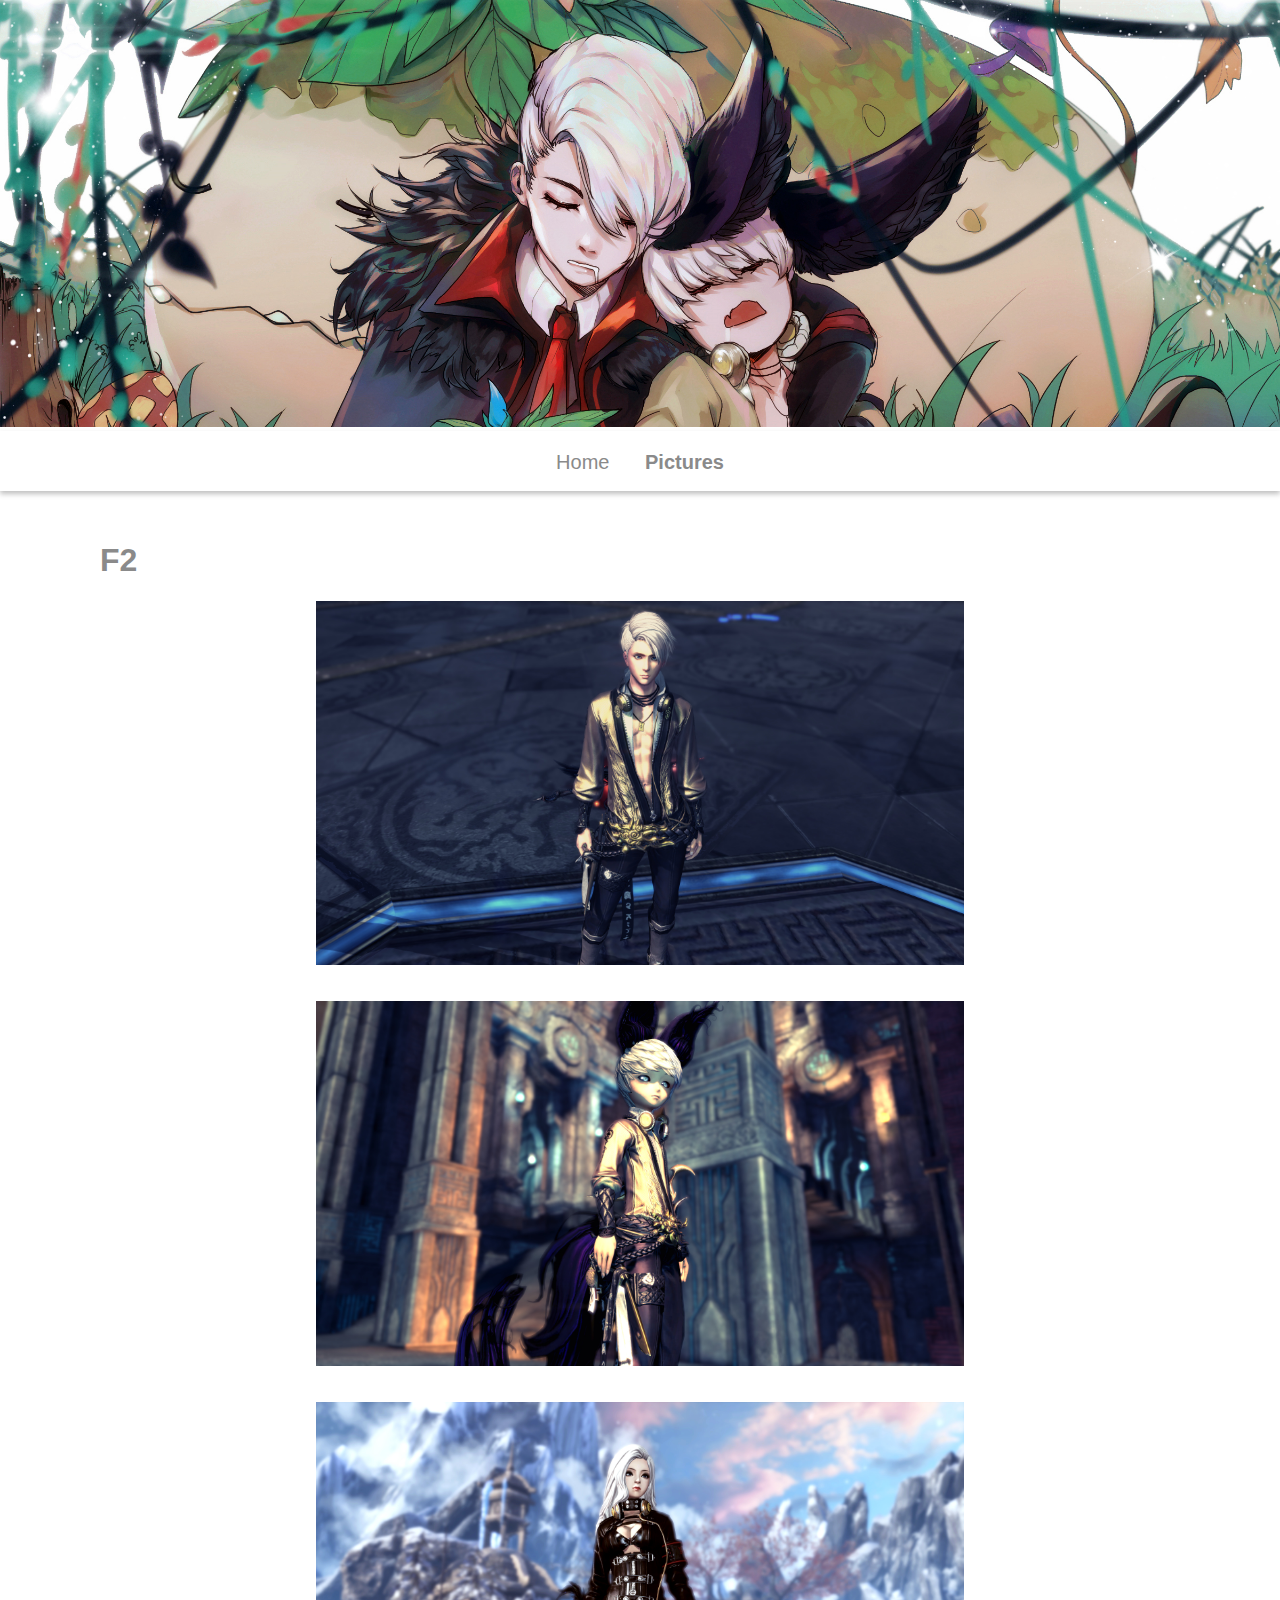
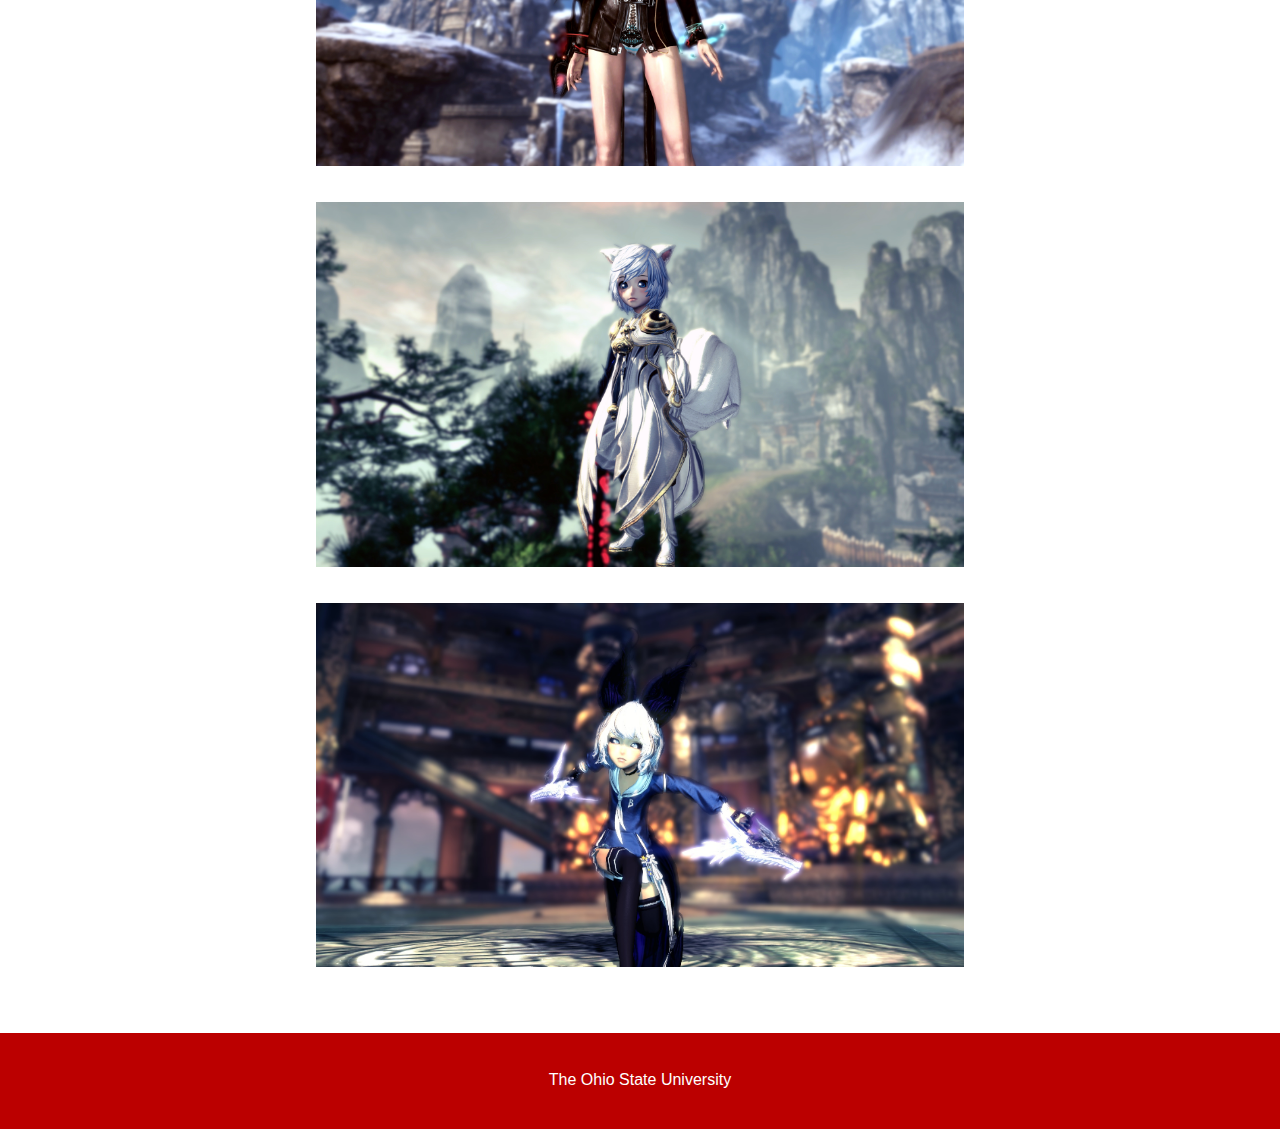
==== pictures.html @ 311fef91 "Added scrolled fixed navbar" ====
<!doctype html>
<html>
  <head>
    <meta charset="utf-8">
    <meta http-equiv="x-ua-compatible" content="ie=edge">
    <meta name="viewport"
          content="width=device-width, initial-scale=1, shrink-to-fit=no">
    <!-- Use the title from a page's frontmatter if it has one -->
    <title>Jarvis</title>
    <link type="text/css" href="stylesheets/site.css" rel="stylesheet" />
  </head>

  <body onscroll="fixedHeader()">
    <img src="images/header.jpg" alt="" style="margin-top: 0px; max-width: 100%"/>
    <div class="navbar boxShadow" id="topHeader">
      <nav class="info">
        <ul class="navList">
          <li><a href="index.html">Home</a></li>
          <li><a class="active" href="pictures.html">Pictures</a></li>
        </ul>
      </nav>
    </div>




    <div class="yield">
    <!--Mathmatical abstration:
    t.sections=[title, nestlist,...]
    nestlist=[x1,x2,...]
    x={img:img_path,item:info}
    output: t.sections(:)
    -->

<h1>F2</h1>


<ul class="outer">

  <div>


                <img src="images/1.jpg" alt="" class="picture_page"/>

                <br /><br />

                <img src="images/2.jpg" alt="" class="picture_page"/>

                <br /><br />

                <img src="images/3.jpg" alt="" class="picture_page"/> 

                <br /><br />

                <img src="images/4.jpg" alt="" class="picture_page"/> 

                <br /><br />

                <img src="images/5.jpg" alt="" class="picture_page"/> 
                
  </div>
</ul>

    </div>
    <div class="infobar">
      <ul>
        <li><a href="http://www.osu.edu/">The Ohio State University</a></li>
      </ul>
    </div>

    <script>
      // Get the header
      var header = document.getElementById("topHeader");
      
      // Get the offset position of the navbar
      var sticky = header.offsetTop;
      
      function fixedHeader() {
        if (window.pageYOffset > sticky) {
          header.classList.add("topBar");
        } else {
          header.classList.remove("topBar");
        }
      }
    </script>

  </body>
</html>
---- stylesheets/site.css ----
body {
  background-color: white;
  color: #8a8a8a;
  font-family: -apple-system, BlinkMacSystemFont, "Avenir Next", "Avenir", "Segoe UI", "Lucida Grande", "Helvetica Neue", "Helvetica", "Fira Sans", "Roboto", "Noto", "Droid Sans", "Cantarell", "Oxygen", "Ubuntu", "Franklin Gothic Medium", "Century Gothic", "Liberation Sans", sans-serif;
  margin: 0px; }

div.navbar {
  overflow: hidden;
  background-color: #ffffff;
  font-family: Arial;
  text-align: center; 
  height: 60px; }

.boxShadow {
  box-shadow: 0 3px 5px 0 rgba(0,0,0,0.25); }

.topBar {
  position: fixed;
  top: 0;
  width: 100% }

.topBar + .yield {
  padding-top: 90px; }

.navbar nav.info {
  text-align: center;
  font-size: 20px;
  text-decoration: none; }

.navList {
  display: inline-block;
  padding: 0px; }

.navList li {
  display: inline; }

.navList li a {
  text-align: center;
  text-decoration: none;
  color: #8a8a8a; 
  padding: 15px 15px 15px; }


.navList li a.active {
  font-weight: bold; }

.navList li a:hover {
  box-sizing: border-box;
  border-bottom: 0 solid;
  border-bottom-width: 2px;
  border-color: #696969;
  color: #696969;
  transition: all .15s ease-in-out; }

div.infobar {
  overflow: hidden;
  background-color: #bb0000;
  display: block;
  float: none;
  text-align: center;
  font-family: Arial;
  padding: 20px 400px 40px 400px;
  color: white;
  font-size: 16px; }

.infobar ul {
  display: inline;
  list-style: none; }

.infobar ul li a {
  text-decoration: none;
  color: white; }
.infobar ul li a:hover {
  color: black; }

div.yield {
  padding: 30px 100px 50px; }

img.profile_pic {
  display: block;
  margin: 0 auto;
  overflow: hidden;
  width: 25%; }

ul.outer {
  list-style: none;
  padding-left: 0;}

li.outer {
  list-style: none; }

ul.inner {
  font-weight: normal; }

p.year {
  text-align: center;
  font-weight: bold; }

p.sabbatical {
  text-align: center; }

table.courses {
  margin: 0 auto;
  width: 100%; }

table.courses td {
  text-align: center; }

table.courses .course {
  width: 25%; }

table.courses .title {
  width: 50%; }

table.courses .title a {
  color: black; }
  table.courses .title a:hover {
    color: blue; }

table.courses .season {
  width: 25%; }

span.name {
  text-decoration: underline; }

.picture_page {
  display: block;
  margin: 0 auto;
  overflow: hidden;
  width: 60%; }

p.para {
  text-align: center; }
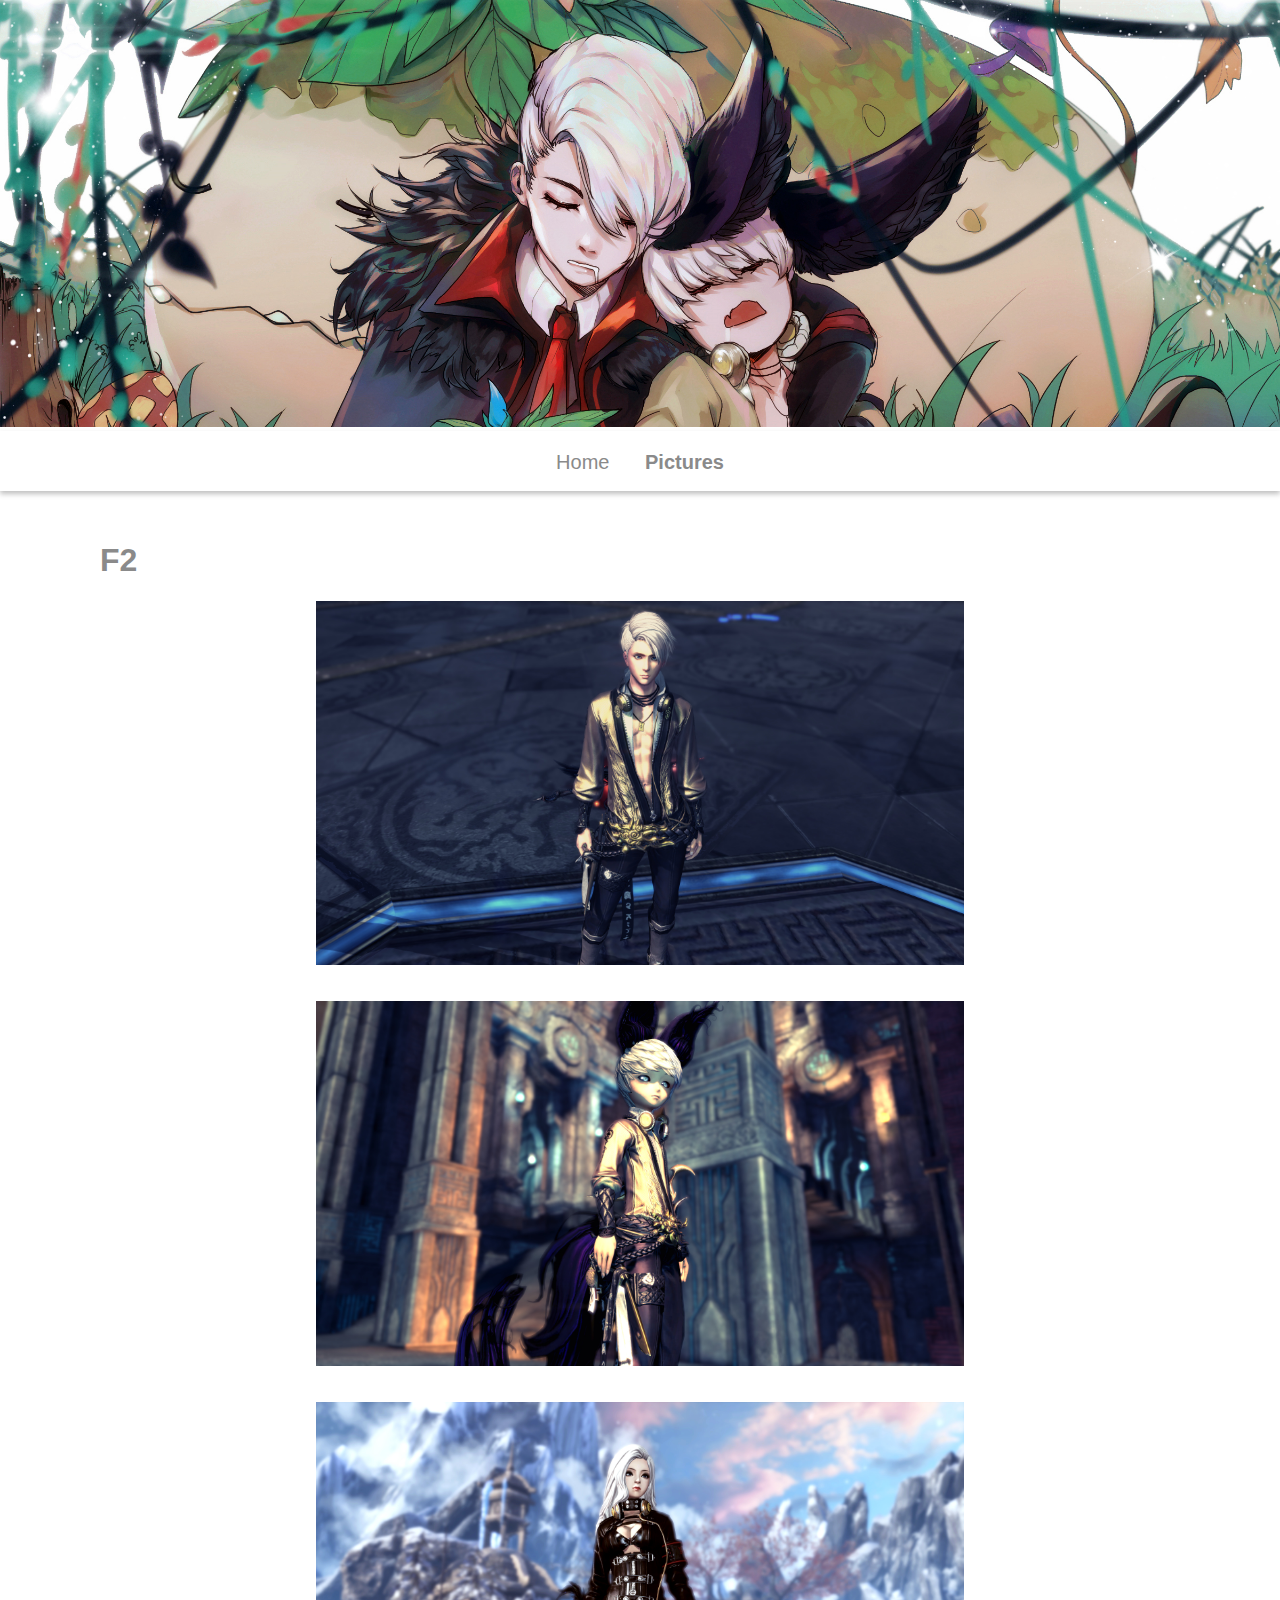
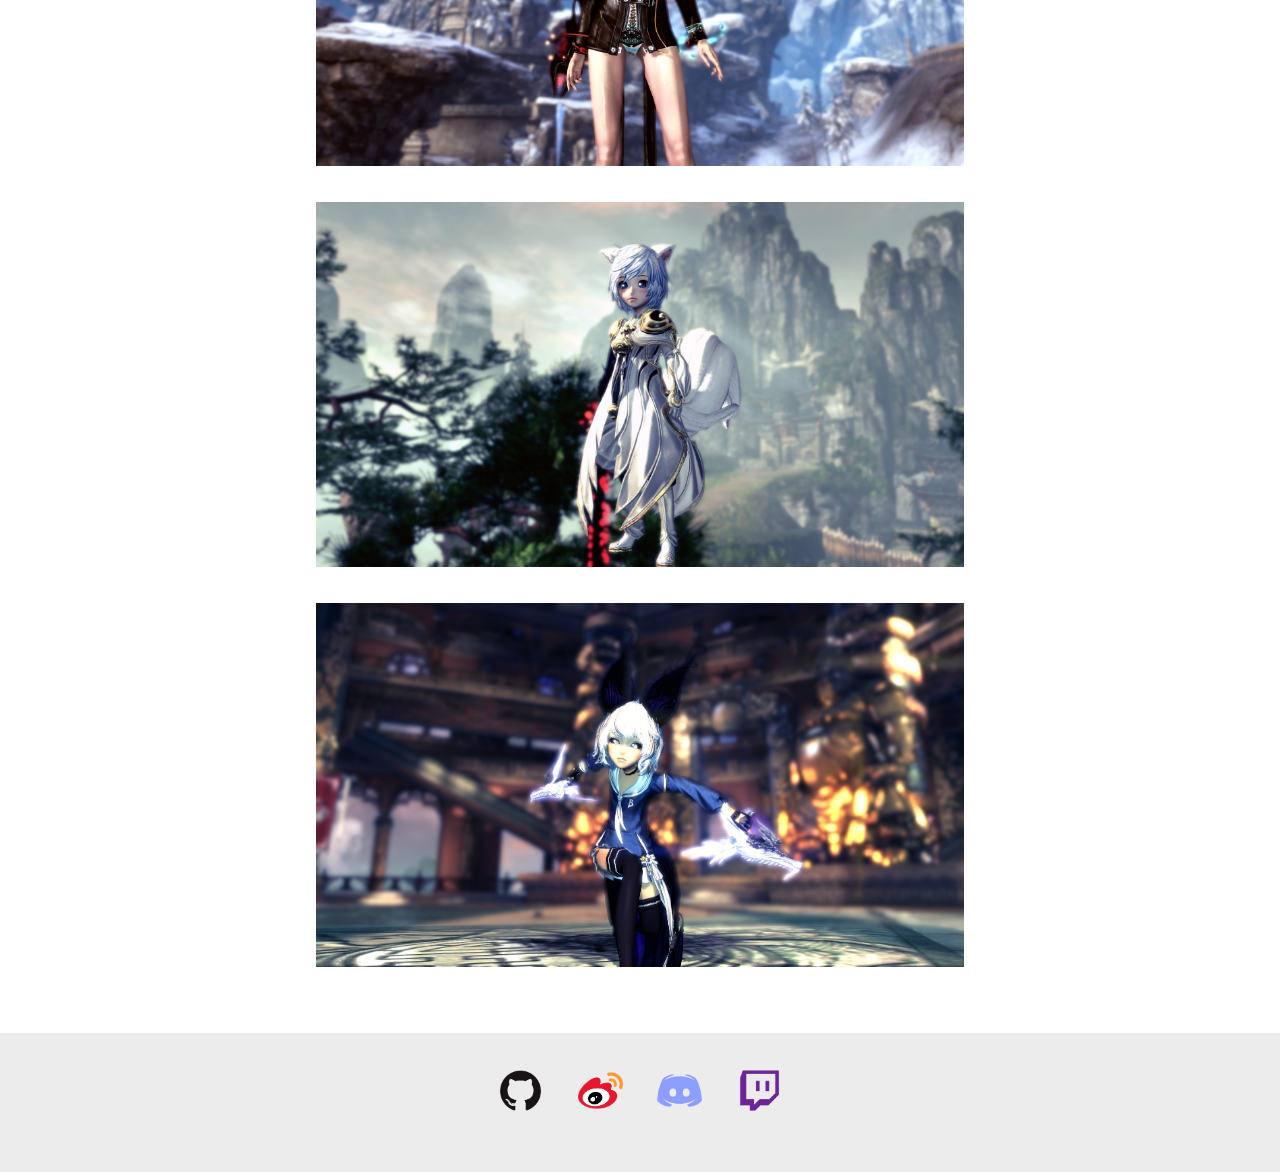
==== commit 9ca49eea: "Updated picture section" ====
--- a/pictures.html
+++ b/pictures.html
@@ -62,11 +62,21 @@
 </ul>
 
     </div>
+    
     <div class="infobar">
-      <ul>
-        <li><a href="http://www.osu.edu/">The Ohio State University</a></li>
-      </ul>
-    </div>
+        <a href="https://github.com/Un-Jarvis">
+          <img class="social" src="images/logo/github.png" alt="github"/> 
+        </a>
+        <a href="https://www.weibo.com/unthinkable1218">
+          <img class="social" src="images/logo/weibo.png" alt="weibo"/> 
+        </a>
+        <a href="https://discord.gg/qnW7gKA">
+          <img class="social" src="images/logo/discord.png" alt="discord"/> 
+        </a>
+        <a href="https://www.twitch.tv/u_jarvis_n">
+          <img class="social" src="images/logo/twitch.png" alt="twitch"/> 
+        </a>
+      </div>
 
     <script>
       // Get the header
--- a/stylesheets/site.css
+++ b/stylesheets/site.css
@@ -54,7 +54,7 @@
 
 div.infobar {
   overflow: hidden;
-  background-color: #bb0000;
+  background-color: #ececec;;
   display: block;
   float: none;
   text-align: center;
@@ -63,15 +63,18 @@
   color: white;
   font-size: 16px; }
 
-.infobar ul {
+div.infobar a {
+  text-decoration: none; }
+
+div.infobar ul {
   display: inline;
   list-style: none; }
 
-.infobar ul li a {
+div.infobar ul li a {
   text-decoration: none;
-  color: white; }
-.infobar ul li a:hover {
-  color: black; }
+  color: #8a8a8a; }
+div.infobar ul li a:hover {
+  color: #696969; }
 
 div.yield {
   padding: 30px 100px 50px; }
@@ -131,3 +134,8 @@
 
 p.para {
   text-align: center; }
+
+img.social {
+  width: 45px; 
+  height: 45px;
+  padding: 15px; }
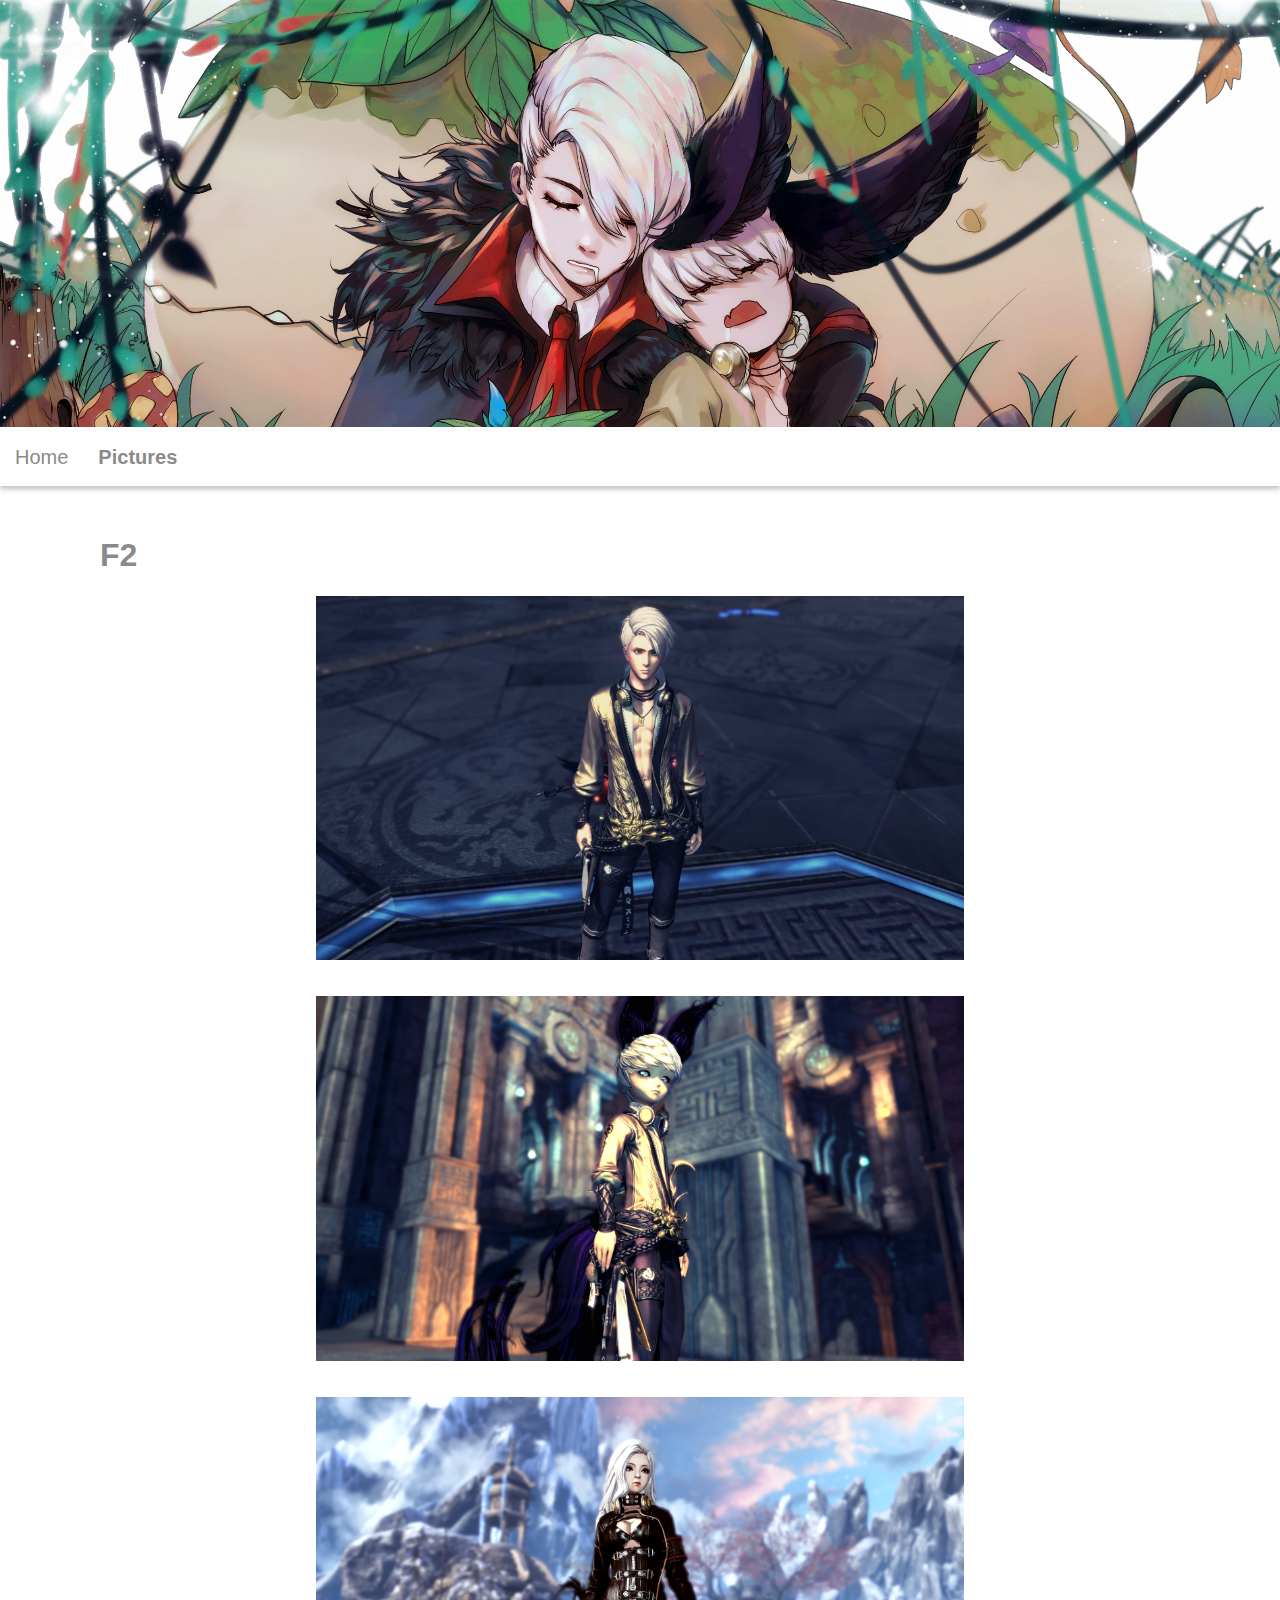
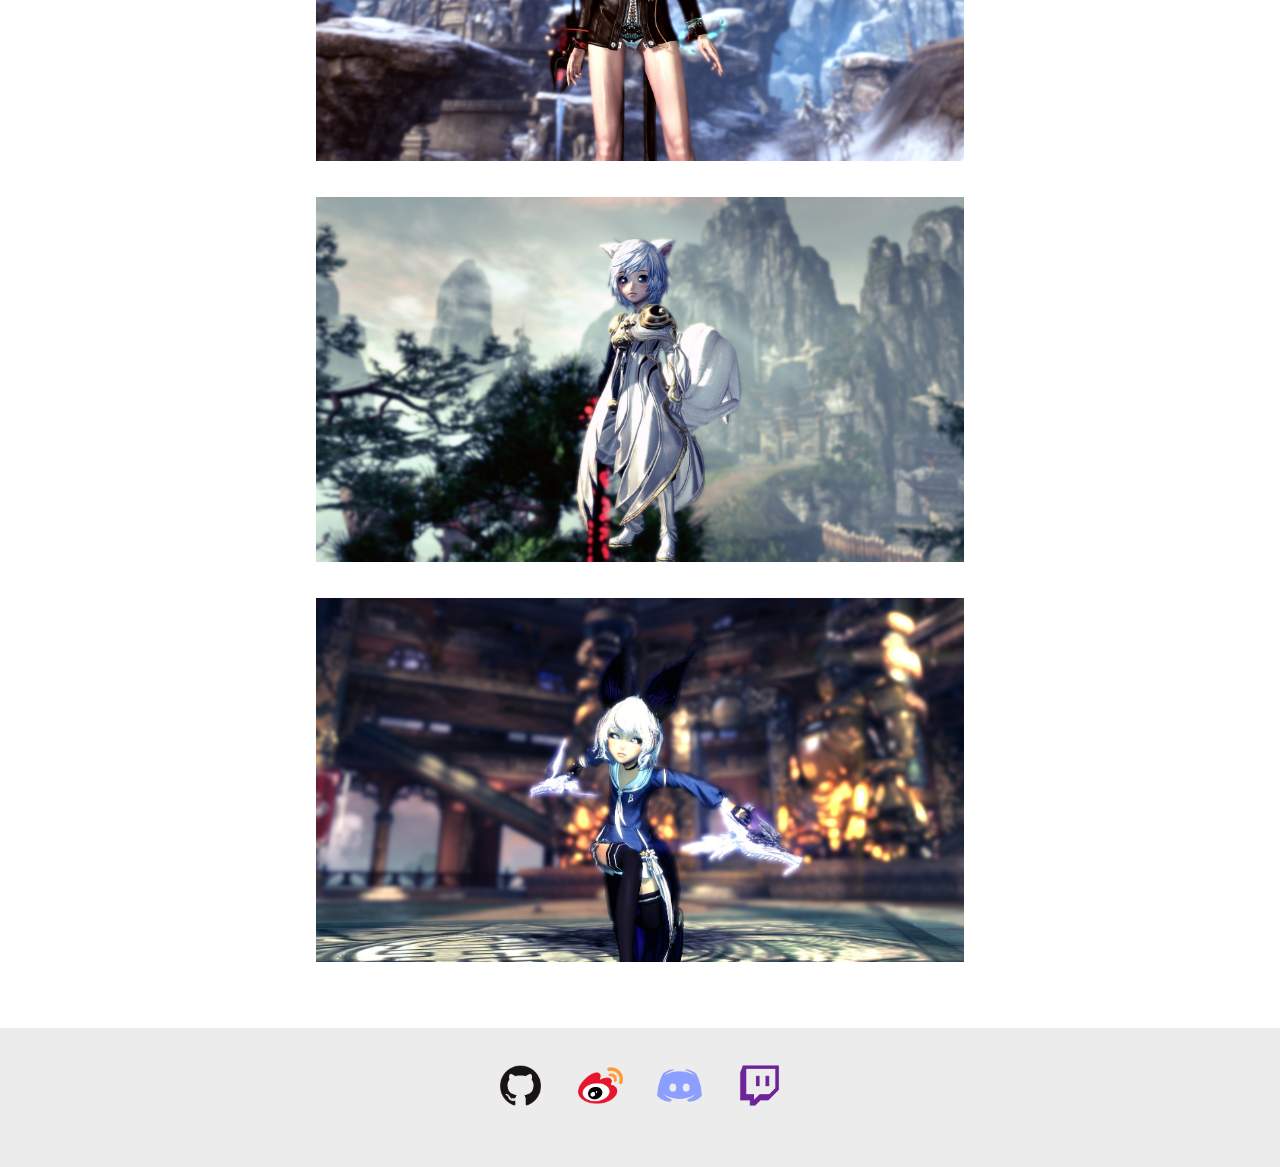
==== commit 10df7e5b: "Added dropdown for picture page" ====
--- a/pictures.html
+++ b/pictures.html
@@ -11,13 +11,17 @@
   </head>
 
   <body onscroll="fixedHeader()">
-    <img src="images/header.jpg" alt="" style="margin-top: 0px; max-width: 100%"/>
-    <div class="navbar boxShadow" id="topHeader">
-      <nav class="info">
-        <ul class="navList">
-          <li><a href="index.html">Home</a></li>
-          <li><a class="active" href="pictures.html">Pictures</a></li>
-        </ul>
+    <img src="images/banner.jpg" alt="" style="margin-top: 0px; max-width: 100%"/>
+    <div class="boxShadow" id="topHeader">
+      <nav class="navbar">
+        <a href="index.html">Home</a>
+        <div class="dropdown">
+          <button class="active">Pictures</button>
+          <div class="dropdown-content boxShadow">
+            <a href="pictures.html">BNS F2</a>
+            <a href="pictures.html">BNS F2</a>
+          </div>
+        </div>
       </nav>
     </div>
 
--- a/stylesheets/site.css
+++ b/stylesheets/site.css
@@ -4,12 +4,11 @@
   font-family: -apple-system, BlinkMacSystemFont, "Avenir Next", "Avenir", "Segoe UI", "Lucida Grande", "Helvetica Neue", "Helvetica", "Fira Sans", "Roboto", "Noto", "Droid Sans", "Cantarell", "Oxygen", "Ubuntu", "Franklin Gothic Medium", "Century Gothic", "Liberation Sans", sans-serif;
   margin: 0px; }
 
-div.navbar {
-  overflow: hidden;
-  background-color: #ffffff;
+div#topHeader, div.dropdown-content {
+  background-color: white;
   font-family: Arial;
   text-align: center; 
-  height: 60px; }
+  height: 55px; }
 
 .boxShadow {
   box-shadow: 0 3px 5px 0 rgba(0,0,0,0.25); }
@@ -22,35 +21,52 @@
 .topBar + .yield {
   padding-top: 90px; }
 
-.navbar nav.info {
-  text-align: center;
-  font-size: 20px;
-  text-decoration: none; }
+nav.navbar {
+  background-color: inherit;
+  overflow: hidden;
+  font-size: 20px; }
 
-.navList {
-  display: inline-block;
-  padding: 0px; }
-
-.navList li {
-  display: inline; }
-
-.navList li a {
+.navbar a {
+  float: left;
+  font-size: inherit;
   text-align: center;
   text-decoration: none;
   color: #8a8a8a; 
   padding: 15px 15px 15px; }
 
+.navbar .dropdown {
+  float: left;
+  overflow: hidden; }
 
-.navList li a.active {
+.navbar .dropdown button {
+  background-color: inherit;
+  font-family: inherit;
+  font-size: inherit;
+  border: none;
+  outline: none;
+  color: #8a8a8a; 
+  padding: 15px 15px 15px;
+  margin: 0px; }
+
+.navbar .active {
   font-weight: bold; }
 
-.navList li a:hover {
+.navbar a:hover, .navbar .dropdown:hover button {
   box-sizing: border-box;
-  border-bottom: 0 solid;
-  border-bottom-width: 2px;
+  border-bottom: 2px solid;
   border-color: #696969;
   color: #696969;
   transition: all .15s ease-in-out; }
+
+.navbar .dropdown .dropdown-content {
+  display: none;
+  position: absolute;
+  z-index: 1;
+}
+
+.navbar .dropdown:hover .dropdown-content {
+  display: block;
+}
 
 div.infobar {
   overflow: hidden;
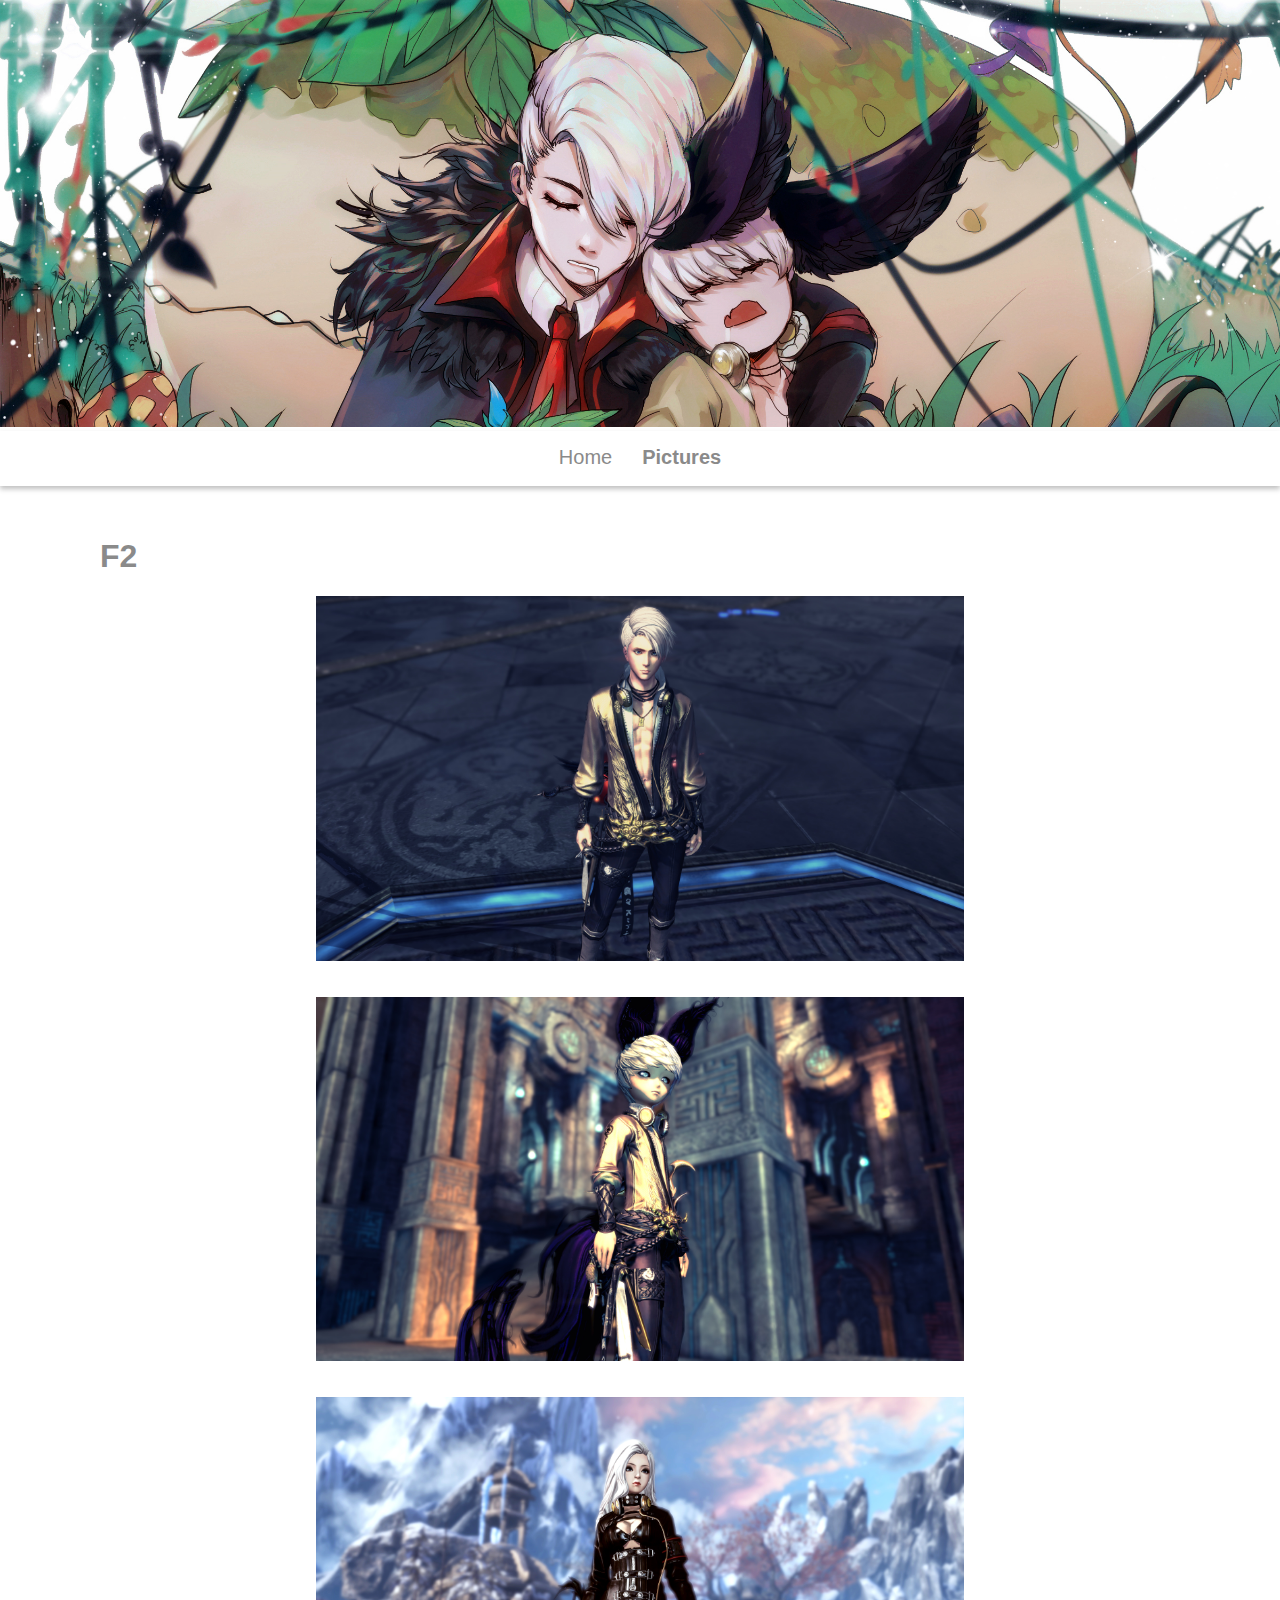
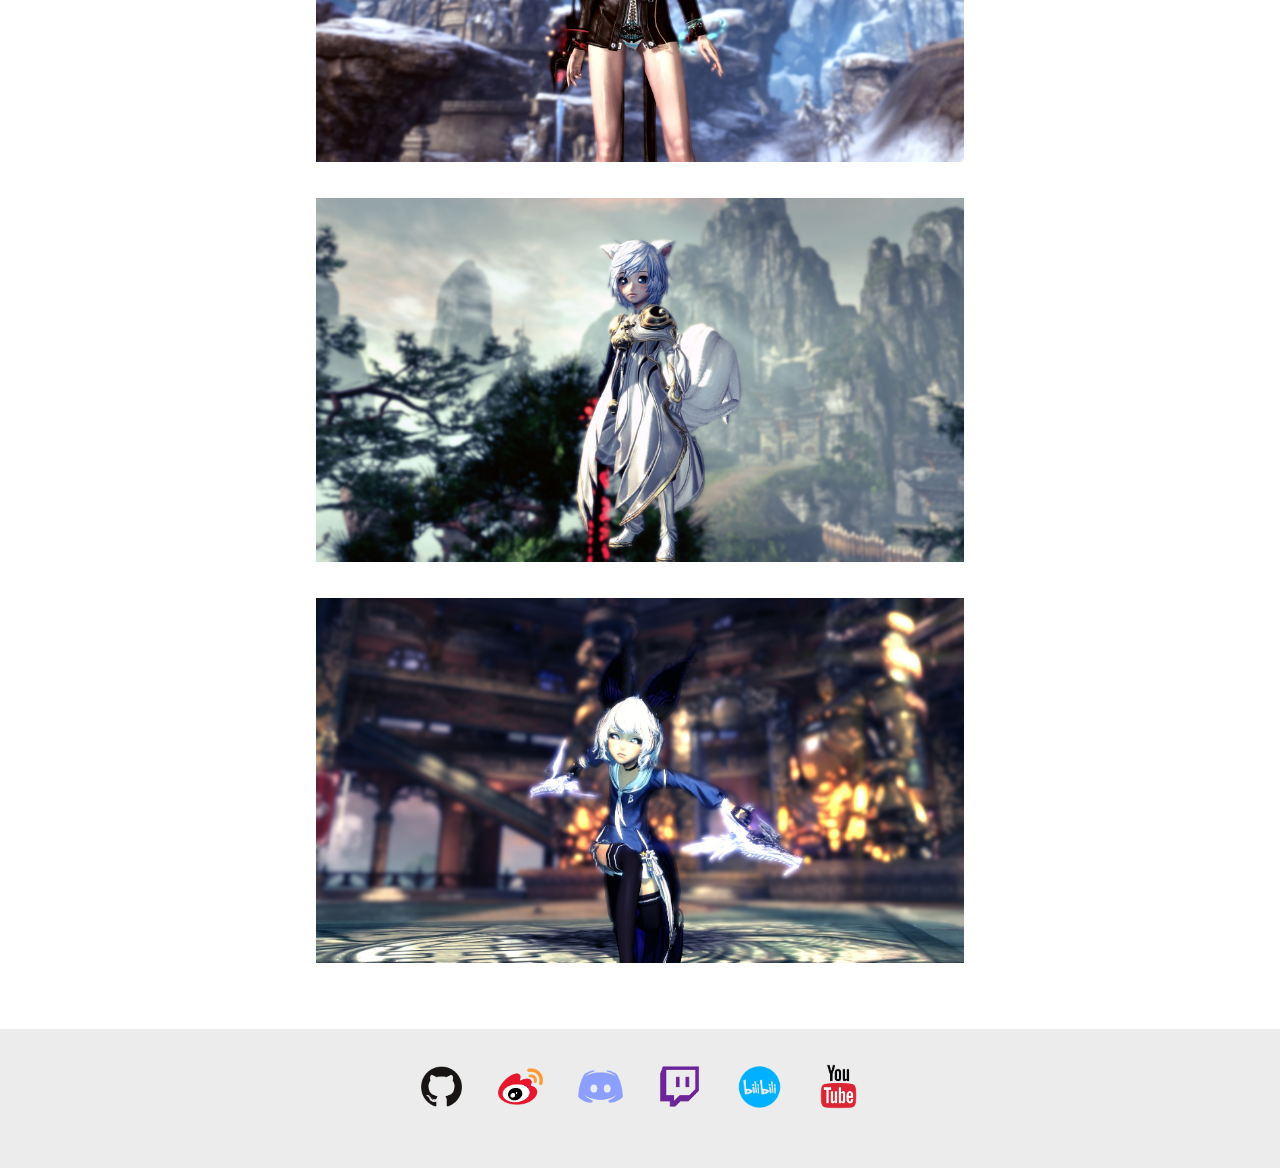
==== commit f2c2c7af: "Update pictures.html" ====
--- a/pictures.html
+++ b/pictures.html
@@ -68,19 +68,25 @@
     </div>
     
     <div class="infobar">
-        <a href="https://github.com/Un-Jarvis">
-          <img class="social" src="images/logo/github.png" alt="github"/> 
-        </a>
-        <a href="https://www.weibo.com/unthinkable1218">
-          <img class="social" src="images/logo/weibo.png" alt="weibo"/> 
-        </a>
-        <a href="https://discord.gg/qnW7gKA">
-          <img class="social" src="images/logo/discord.png" alt="discord"/> 
-        </a>
-        <a href="https://www.twitch.tv/u_jarvis_n">
-          <img class="social" src="images/logo/twitch.png" alt="twitch"/> 
-        </a>
-      </div>
+      <a href="https://github.com/Un-Jarvis">
+        <img class="social" src="images/logo/github.png" alt="github"/> 
+      </a>
+      <a href="https://www.weibo.com/unthinkable1218">
+        <img class="social" src="images/logo/weibo.png" alt="weibo"/> 
+      </a>
+      <a href="https://discord.gg/qnW7gKA">
+        <img class="social" src="images/logo/discord.png" alt="discord"/> 
+      </a>
+      <a href="https://www.twitch.tv/u_jarvis_n">
+        <img class="social" src="images/logo/twitch.png" alt="twitch"/> 
+      </a>
+      <a href="https://space.bilibili.com/5853243">
+        <img class="social" src="images/logo/bilibili.png" alt="bilibili"/> 
+      </a>
+      <a href="https://www.youtube.com/channel/UC_DXsFQ5W2TJYd_SQTxenGA?view_as=subscriber">
+        <img class="social" src="images/logo/youtube.png" alt="youtube"/> 
+      </a>
+    </div>
 
     <script>
       // Get the header
--- a/stylesheets/site.css
+++ b/stylesheets/site.css
@@ -8,7 +8,7 @@
   background-color: white;
   font-family: Arial;
   text-align: center; 
-  height: 55px; }
+  height: 55.65px; }
 
 .boxShadow {
   box-shadow: 0 3px 5px 0 rgba(0,0,0,0.25); }
@@ -22,6 +22,7 @@
   padding-top: 90px; }
 
 nav.navbar {
+  display: inline-block;
   background-color: inherit;
   overflow: hidden;
   font-size: 20px; }
@@ -61,12 +62,10 @@
 .navbar .dropdown .dropdown-content {
   display: none;
   position: absolute;
-  z-index: 1;
-}
+  z-index: 1; }
 
 .navbar .dropdown:hover .dropdown-content {
-  display: block;
-}
+  display: block; }
 
 div.infobar {
   overflow: hidden;
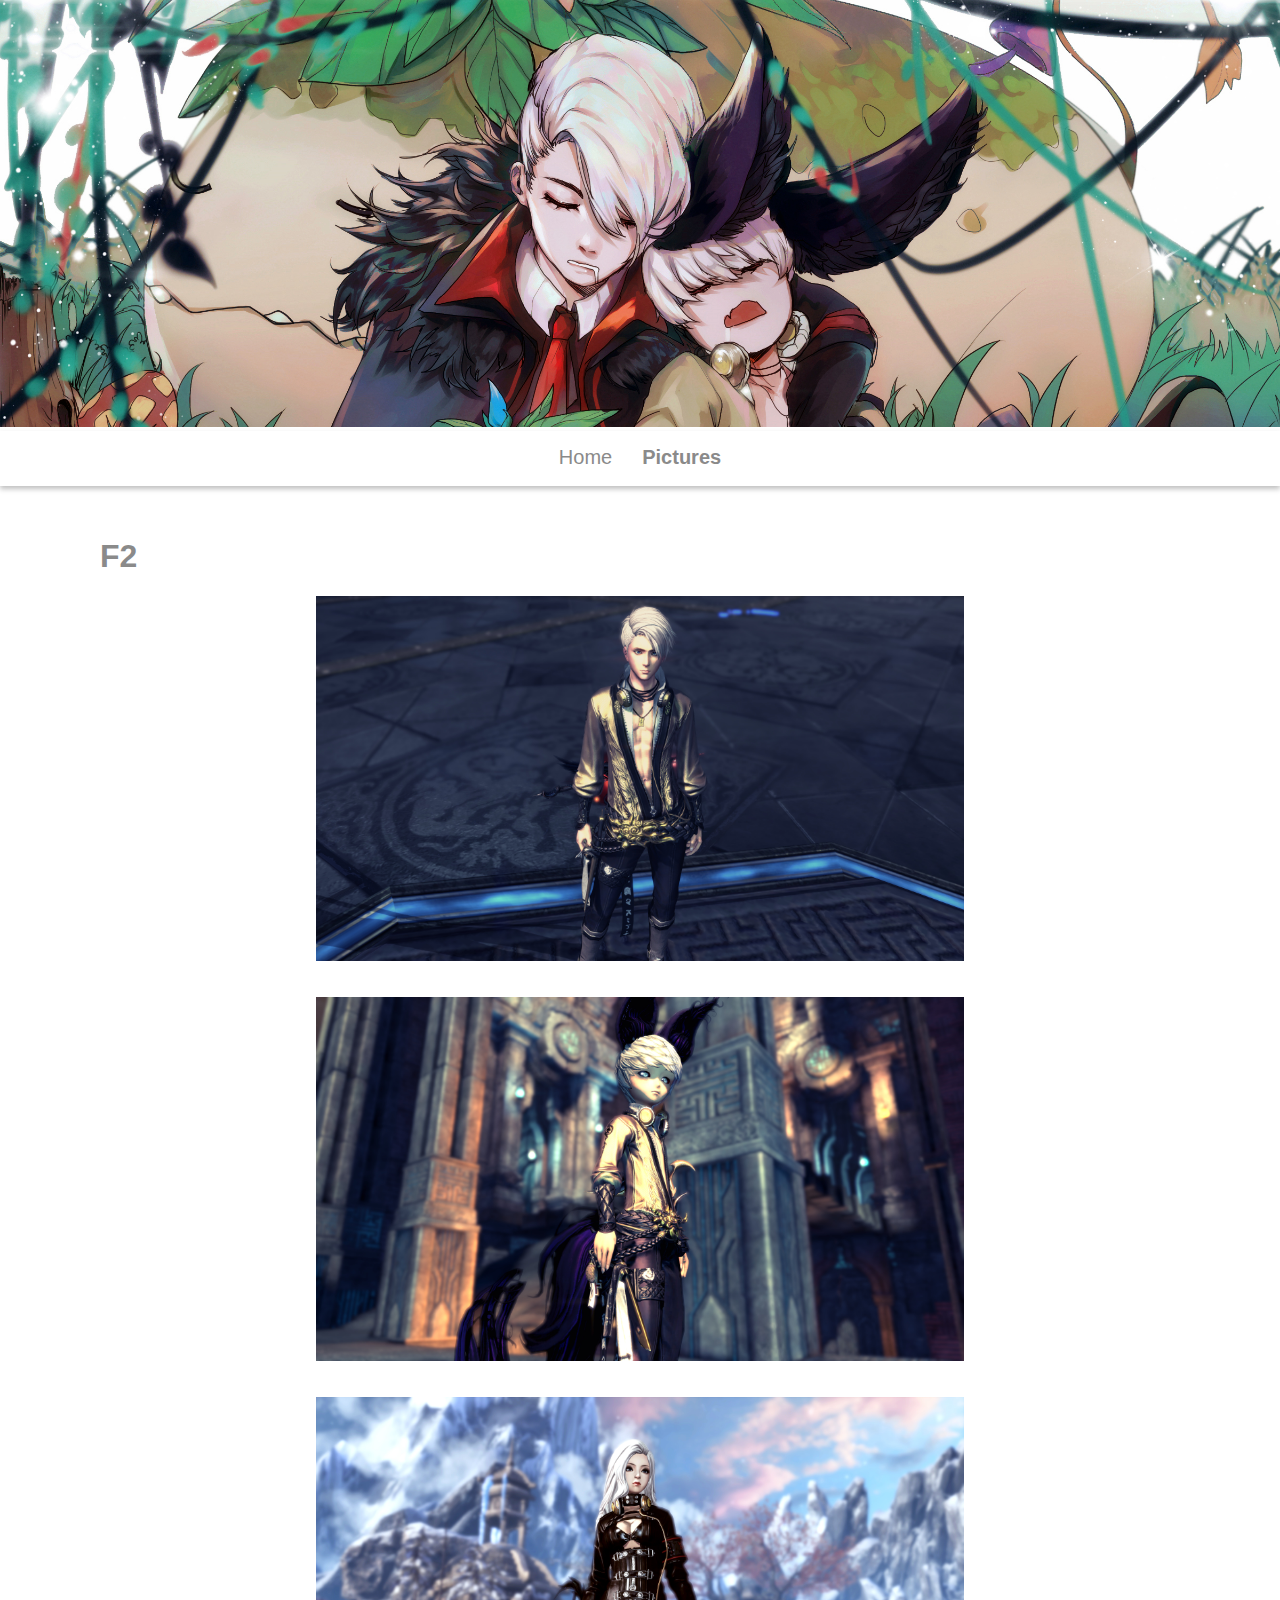
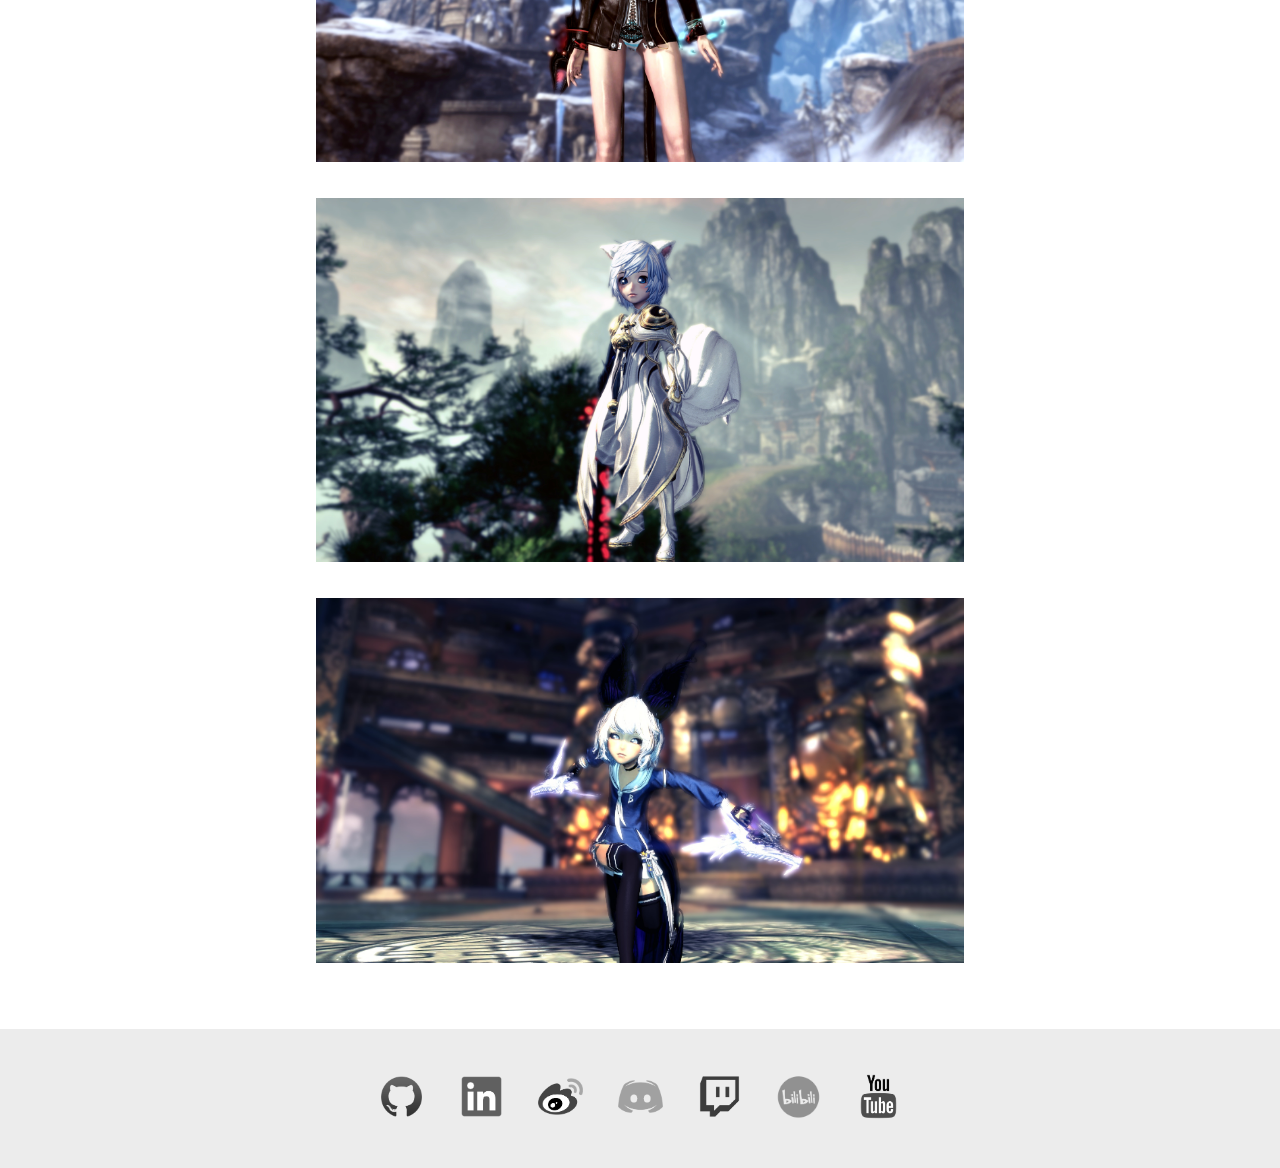
==== commit 7fa8c293: "Added linkedin; updated github logo" ====
--- a/pictures.html
+++ b/pictures.html
@@ -71,6 +71,9 @@
       <a href="https://github.com/Un-Jarvis">
         <img class="social" src="images/logo/github.png" alt="github"/> 
       </a>
+      <a href="https://www.linkedin.com/in/yuhua-huang-085432185/">
+        <img class="social" src="images/logo/linkedin.png" alt="linkedin"/> 
+      </a>
       <a href="https://www.weibo.com/unthinkable1218">
         <img class="social" src="images/logo/weibo.png" alt="weibo"/> 
       </a>
--- a/stylesheets/site.css
+++ b/stylesheets/site.css
@@ -74,7 +74,7 @@
   float: none;
   text-align: center;
   font-family: Arial;
-  padding: 20px 400px 40px 400px;
+  padding: 30px 30px 30px 30px;
   color: white;
   font-size: 16px; }
 
@@ -153,4 +153,10 @@
 img.social {
   width: 45px; 
   height: 45px;
-  padding: 15px; }
+  padding: 15px; 
+  -webkit-filter: grayscale(100%);
+  filter: grayscale(100%); }
+
+img.social:hover {
+  -webkit-filter: grayscale(0%);
+  filter: grayscale(0%); }
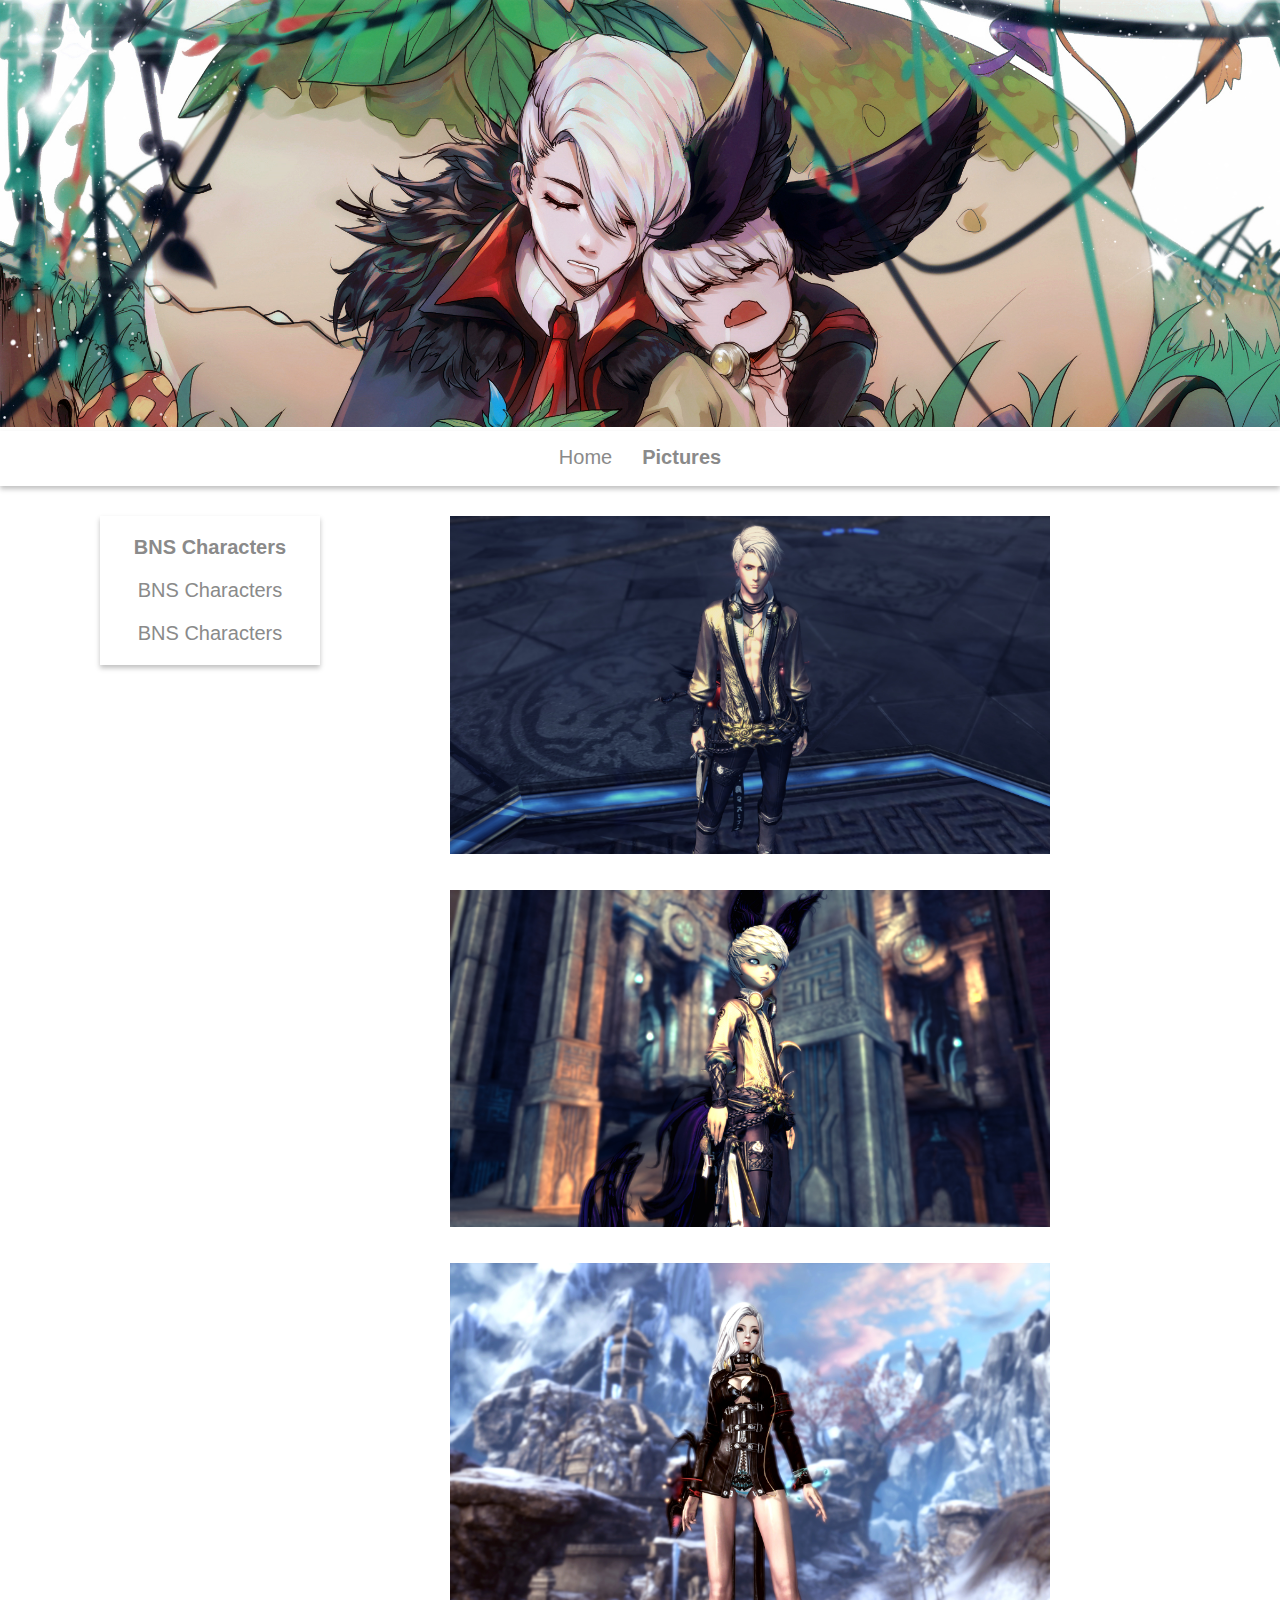
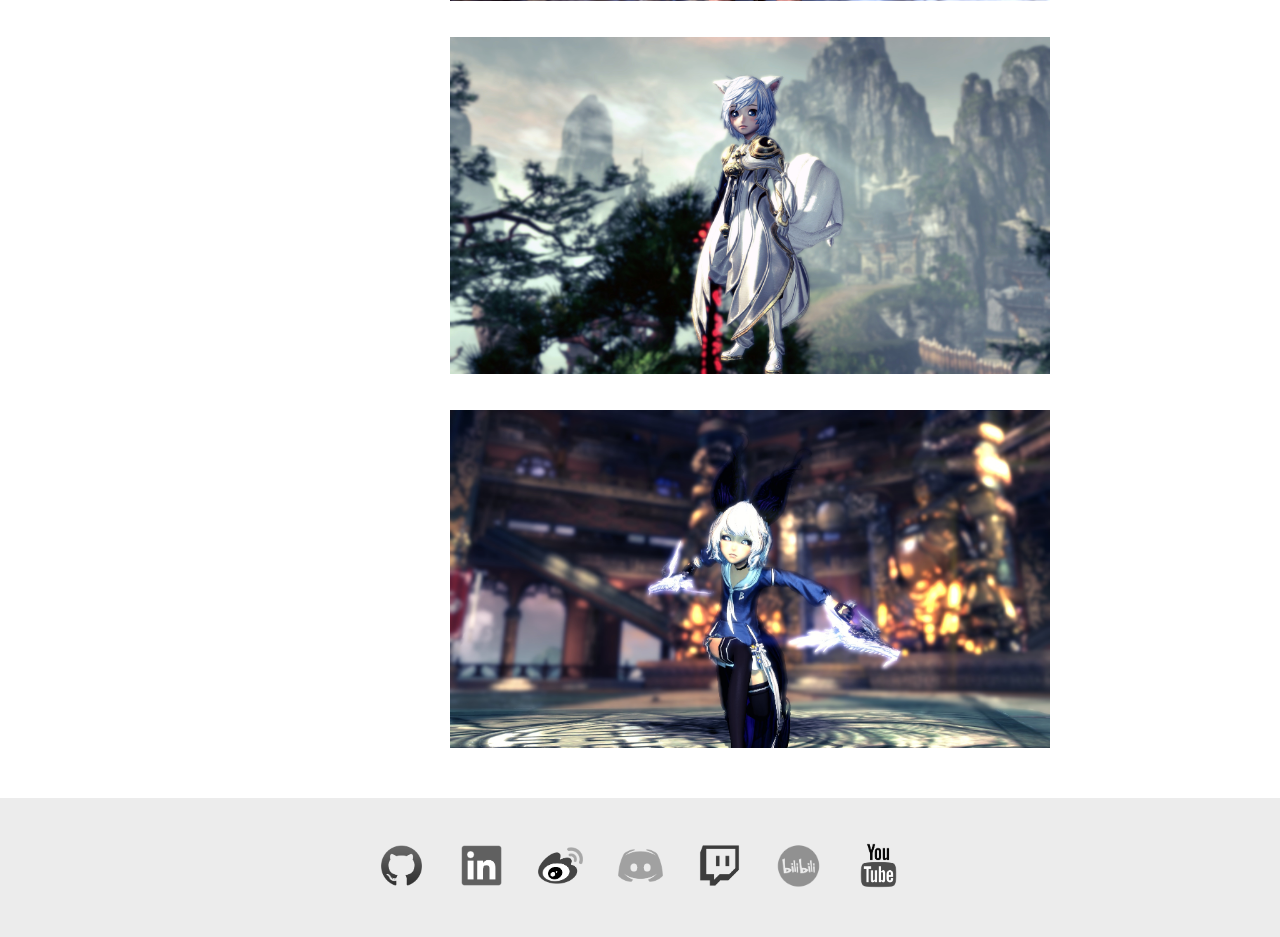
==== commit d4020b01: "Added sidebar to the pic page" ====
--- a/pictures.html
+++ b/pictures.html
@@ -10,7 +10,7 @@
     <link type="text/css" href="stylesheets/site.css" rel="stylesheet" />
   </head>
 
-  <body onscroll="fixedHeader()">
+  <body onscroll="fixedHeaderAndSiderbar()">
     <img src="images/banner.jpg" alt="" style="margin-top: 0px; max-width: 100%"/>
     <div class="boxShadow" id="topHeader">
       <nav class="navbar">
@@ -18,8 +18,8 @@
         <div class="dropdown">
           <button class="active">Pictures</button>
           <div class="dropdown-content boxShadow">
-            <a href="pictures.html">BNS F2</a>
-            <a href="pictures.html">BNS F2</a>
+            <a href="pictures.html">BNS Characters</a>
+            <a href="pictures.html">BNS Characters</a>
           </div>
         </div>
       </nav>
@@ -36,34 +36,31 @@
     output: t.sections(:)
     -->
 
-<h1>F2</h1>
+      <div class="sidebar boxShadow" id="sidebar">
+        <a href="pictures.html" class="active">BNS Characters</a>
+        <a href="pictures.html">BNS Characters</a>
+        <a href="pictures.html">BNS Characters</a>
+      </div>
+      
+      <div class="main">
+        <img src="images/1.jpg" alt="" class="picture_page"/>
+        <br /><br />
+          
+        <img src="images/2.jpg" alt="" class="picture_page"/>
+        <br /><br />
+        
+        <img src="images/3.jpg" alt="" class="picture_page"/> 
+        <br /><br />
+          
+        <img src="images/4.jpg" alt="" class="picture_page"/> 
+        <br /><br />
+
+        <img src="images/5.jpg" alt="" class="picture_page"/> 
+      </div>
+    </div>
 
 
-<ul class="outer">
 
-  <div>
-
-
-                <img src="images/1.jpg" alt="" class="picture_page"/>
-
-                <br /><br />
-
-                <img src="images/2.jpg" alt="" class="picture_page"/>
-
-                <br /><br />
-
-                <img src="images/3.jpg" alt="" class="picture_page"/> 
-
-                <br /><br />
-
-                <img src="images/4.jpg" alt="" class="picture_page"/> 
-
-                <br /><br />
-
-                <img src="images/5.jpg" alt="" class="picture_page"/> 
-                
-  </div>
-</ul>
 
     </div>
     
@@ -94,15 +91,25 @@
     <script>
       // Get the header
       var header = document.getElementById("topHeader");
+      // Get the offset position of the navbar
+      var headerOffset = header.offsetTop;
+
+      // Get the sidebar
+      var sidebar = document.getElementById("sidebar");
+      // Get the offset position of the sidebar
+      var sidebarOffset = sidebar.offsetTop;
       
-      // Get the offset position of the navbar
-      var sticky = header.offsetTop;
-      
-      function fixedHeader() {
-        if (window.pageYOffset > sticky) {
+      function fixedHeaderAndSiderbar() {
+        if (window.pageYOffset > headerOffset) {
           header.classList.add("topBar");
         } else {
           header.classList.remove("topBar");
+        }
+
+        if (window.pageYOffset > sidebarOffset - 85.65) {
+          sidebar.classList.add("fixedSidebar");
+        } else {
+          sidebar.classList.remove("fixedSidebar");
         }
       }
     </script>
--- a/stylesheets/site.css
+++ b/stylesheets/site.css
@@ -19,7 +19,7 @@
   width: 100% }
 
 .topBar + .yield {
-  padding-top: 90px; }
+  padding-top: 85.65px; }
 
 nav.navbar {
   display: inline-block;
@@ -49,7 +49,7 @@
   padding: 15px 15px 15px;
   margin: 0px; }
 
-.navbar .active {
+.active {
   font-weight: bold; }
 
 .navbar a:hover, .navbar .dropdown:hover button {
@@ -66,6 +66,43 @@
 
 .navbar .dropdown:hover .dropdown-content {
   display: block; }
+
+div.sidebar {
+  float: left;
+  text-align: center;
+  width: 200px;
+  z-index: 1;
+  top: 85.65px;
+  left: 100px;
+  background: white;
+  overflow-x: hidden;
+  padding: 10px;
+  color: black;
+}
+
+.sidebar a {
+  display: inline-block;
+  font-size: 20px;
+  text-align: center;
+  text-decoration: none;
+  color: #8a8a8a; 
+  padding: 10px; }
+
+.sidebar a:hover {
+  display: block;
+  color: #696969;
+  transition: all .15s ease-in-out;
+}
+
+.fixedSidebar {
+  position: fixed;
+  top: 250px;
+}
+
+div.main {
+  margin-left: 220px;
+  padding: 0px 30px;
+}
 
 div.infobar {
   overflow: hidden;
@@ -98,7 +135,7 @@
   display: block;
   margin: 0 auto;
   overflow: hidden;
-  width: 25%; }
+  width: 20%; }
 
 ul.outer {
   list-style: none;
@@ -145,7 +182,7 @@
   display: block;
   margin: 0 auto;
   overflow: hidden;
-  width: 60%; }
+  width: 75%; }
 
 p.para {
   text-align: center; }
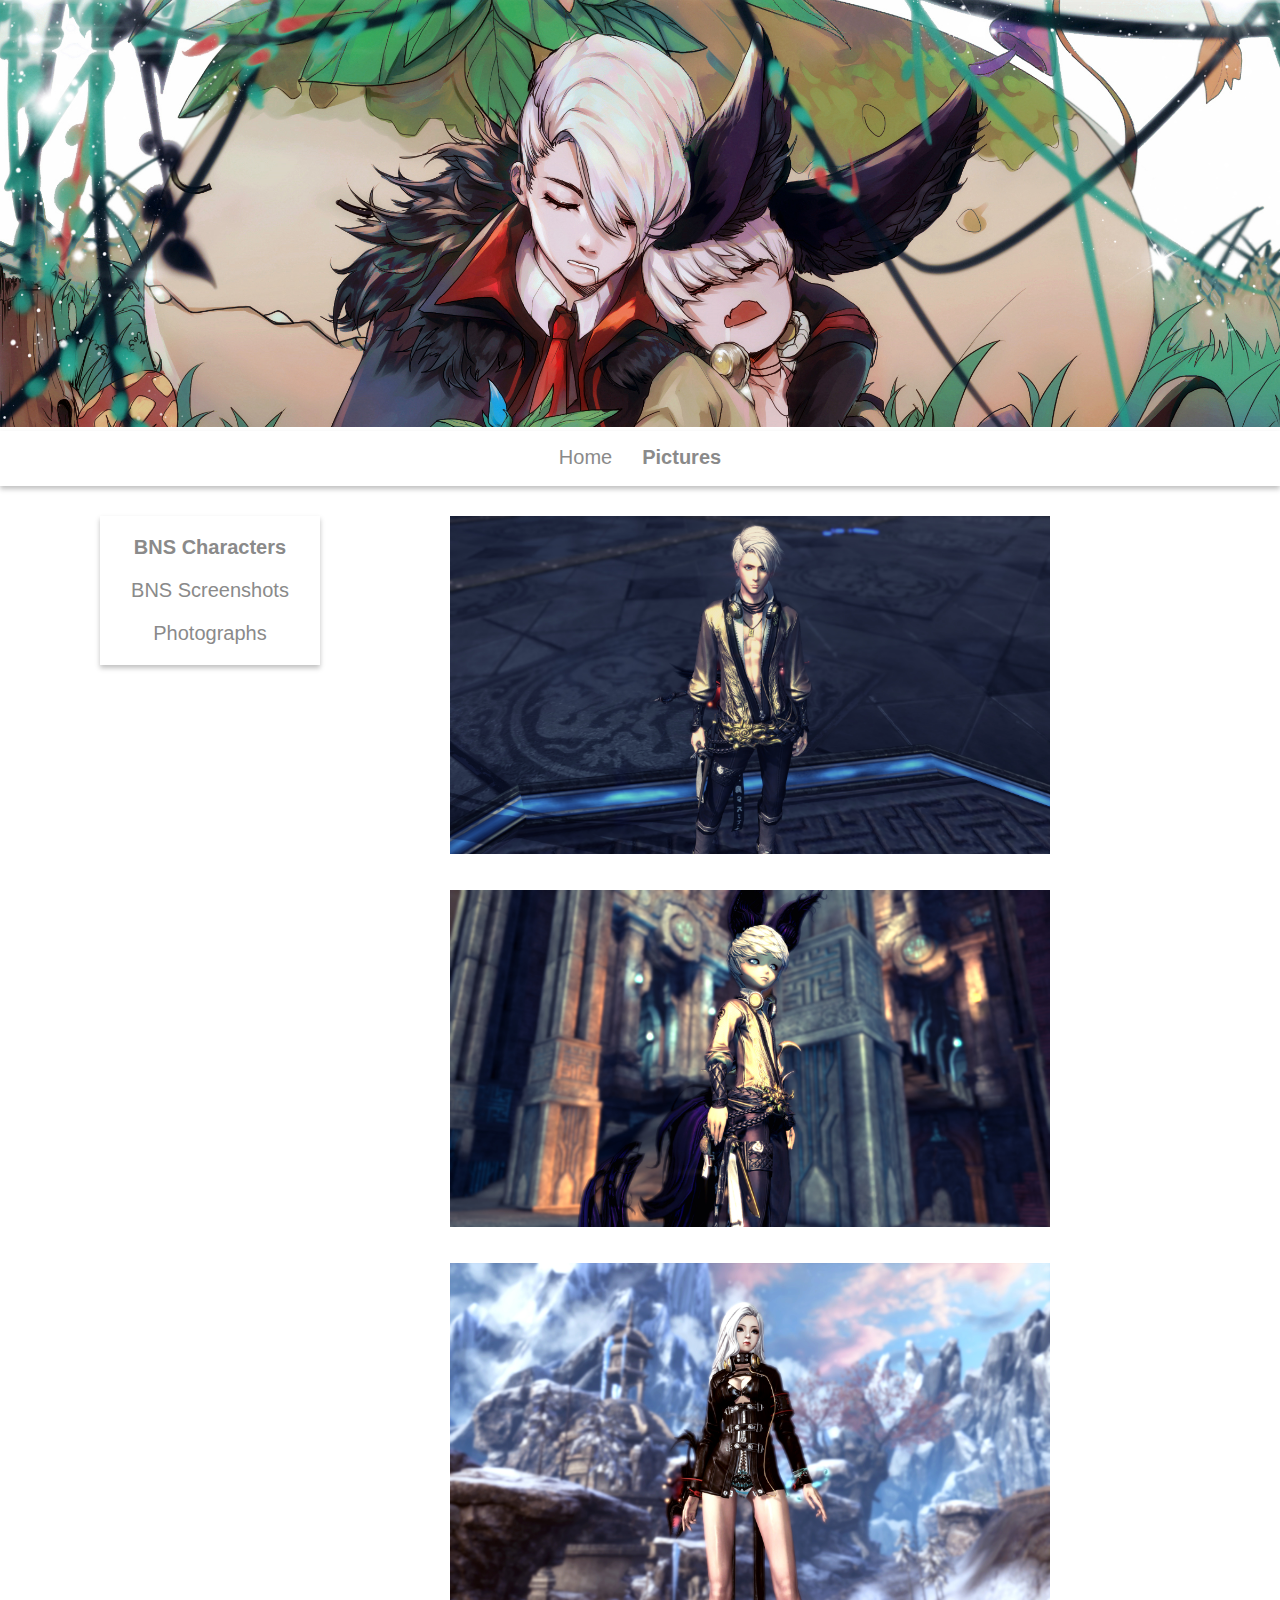
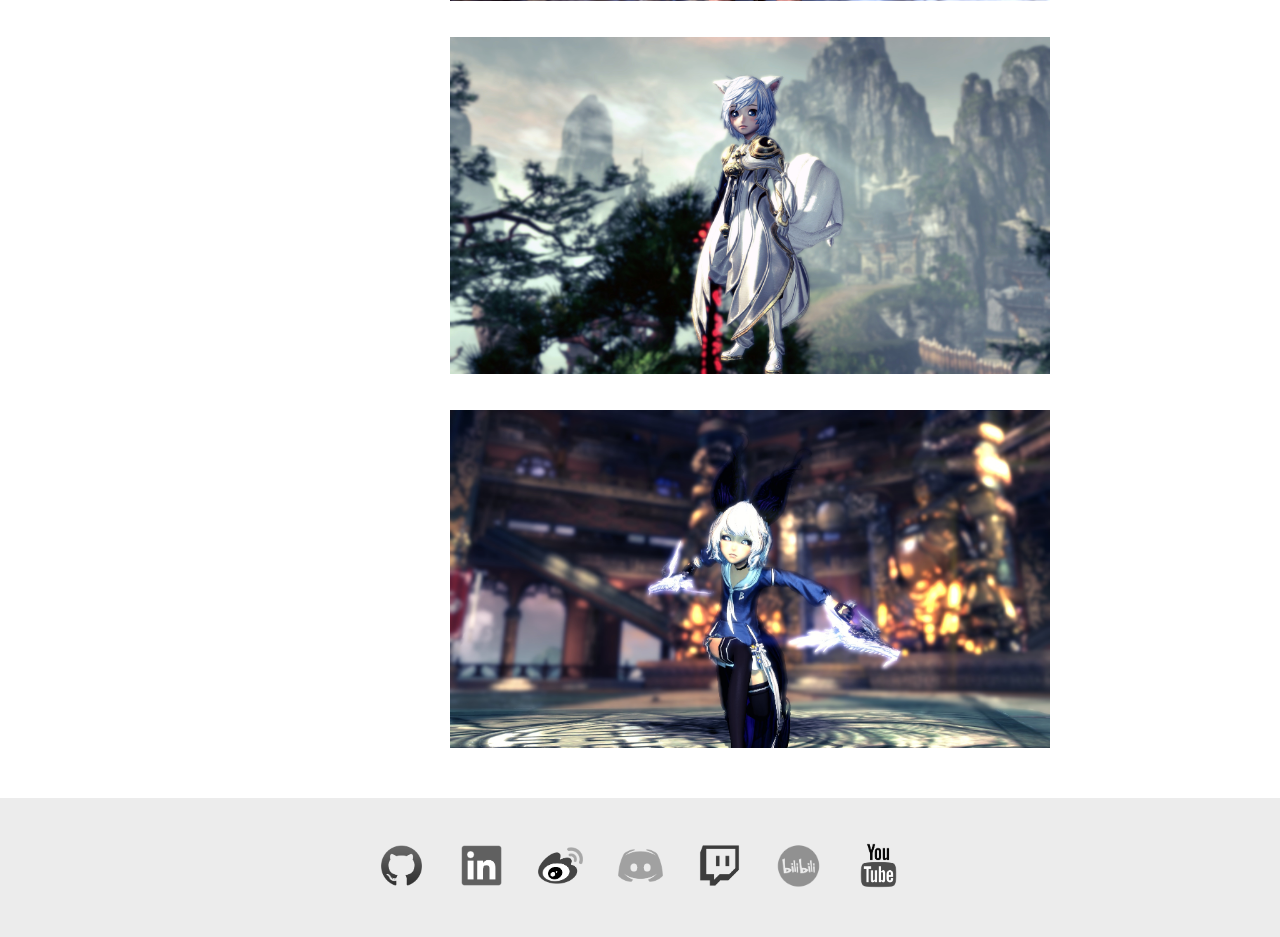
==== commit 93de870f: "Removed abandoned css code; Renames" ====
--- a/pictures.html
+++ b/pictures.html
@@ -19,7 +19,8 @@
           <button class="active">Pictures</button>
           <div class="dropdown-content boxShadow">
             <a href="pictures.html">BNS Characters</a>
-            <a href="pictures.html">BNS Characters</a>
+            <a href="pictures.html">BNS Screenshots</a>
+            <a href="pictures.html">Photographs</a>
           </div>
         </div>
       </nav>
@@ -38,8 +39,8 @@
 
       <div class="sidebar boxShadow" id="sidebar">
         <a href="pictures.html" class="active">BNS Characters</a>
-        <a href="pictures.html">BNS Characters</a>
-        <a href="pictures.html">BNS Characters</a>
+        <a href="pictures.html">BNS Screenshots</a>
+        <a href="pictures.html">Photographs</a>
       </div>
       
       <div class="main">
--- a/stylesheets/site.css
+++ b/stylesheets/site.css
@@ -137,55 +137,11 @@
   overflow: hidden;
   width: 20%; }
 
-ul.outer {
-  list-style: none;
-  padding-left: 0;}
-
-li.outer {
-  list-style: none; }
-
-ul.inner {
-  font-weight: normal; }
-
-p.year {
-  text-align: center;
-  font-weight: bold; }
-
-p.sabbatical {
-  text-align: center; }
-
-table.courses {
-  margin: 0 auto;
-  width: 100%; }
-
-table.courses td {
-  text-align: center; }
-
-table.courses .course {
-  width: 25%; }
-
-table.courses .title {
-  width: 50%; }
-
-table.courses .title a {
-  color: black; }
-  table.courses .title a:hover {
-    color: blue; }
-
-table.courses .season {
-  width: 25%; }
-
-span.name {
-  text-decoration: underline; }
-
 .picture_page {
   display: block;
   margin: 0 auto;
   overflow: hidden;
   width: 75%; }
-
-p.para {
-  text-align: center; }
 
 img.social {
   width: 45px; 
